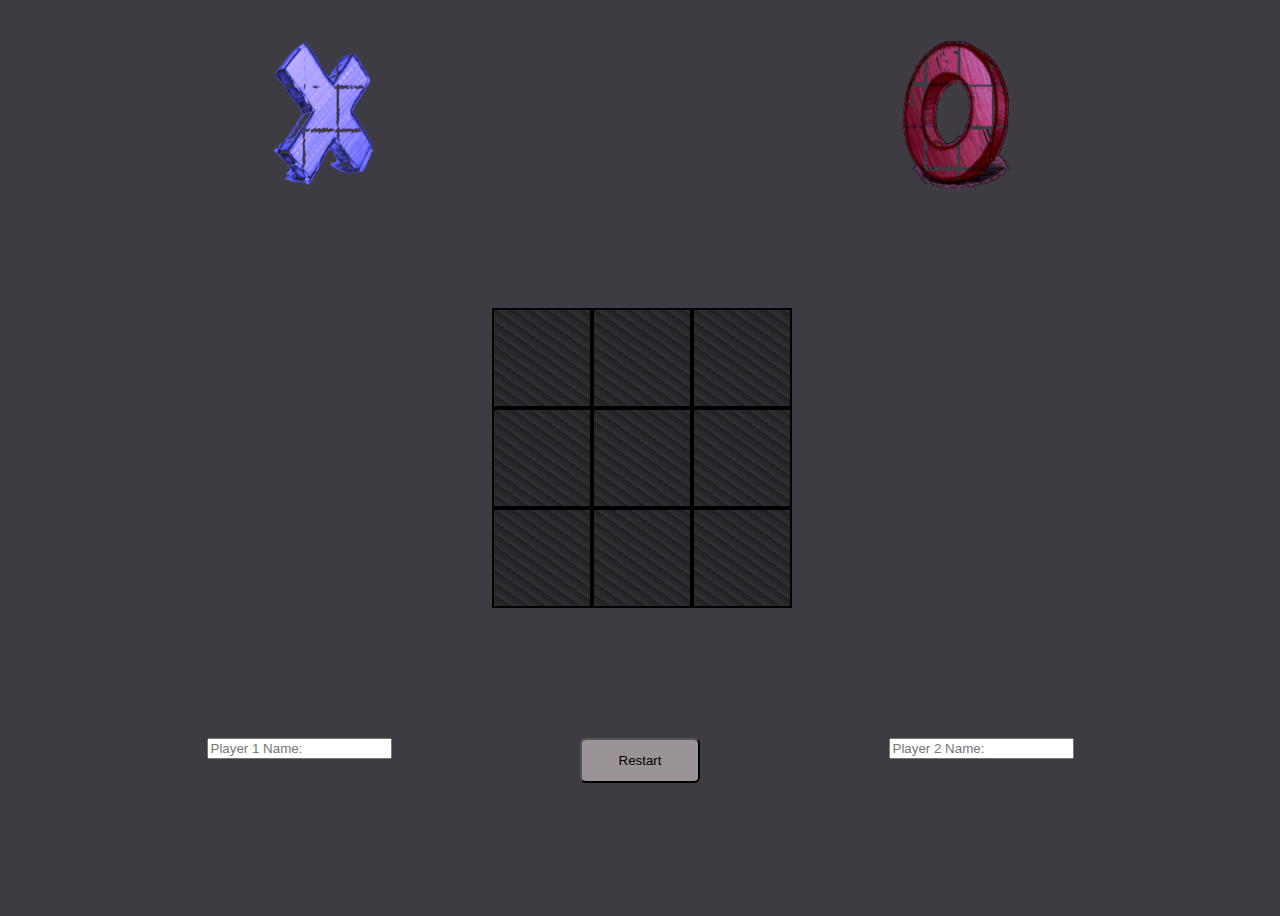
==== index.html @ b8f0bccf "updated version" ====
<!DOCTYPE html>
<html lang="en">
<head>
  <meta charset="UTF-8">
  <meta name="viewport" content="width=device-width, initial-scale=1.0">
  <meta http-equiv="X-UA-Compatible" content="ie=edge">
  <title>Tik Tak Toe</title>
  <link rel="stylesheet" href="CSS/game.css">
  <script src="JS/jquery.js"></script>
  <script src="JS/logic.js"></script>
  <script src="JS/dom.js"></script>
</head>


<body>
  <div class= 'container'>

    <div class = 'box1'>
      <div class= 'xBox'>
        <img id= 'x'src="IMG/X.png" alt="x" width = "150" height = "150" "photo">
      </div>
      <div class = 'box1'>
        <h1 class= WINNER>  </h1>
      </div>
      <div class= 'oBox'>
        <img id= 'O'src="IMG/O.png" alt="o" width = "150" height = "150" "photo">
      </div>
    </div>

    <div class='gamebox' id='board'>

      <button class="cell" id='cell0'></button>
      <button class="cell" id='cell1'></button>
      <button class="cell" id='cell2'></button>
      <button class="cell" id='cell3'></button>
      <button class="cell" id='cell4'></button>
      <button class="cell" id='cell5'></button>
      <button class="cell" id='cell6'></button>
      <button class="cell" id='cell7'></button>
      <button class="cell" id='cell8'></button>

    </div>


    <div class= 'box3'>
      <div class='player1Name'>
        <div class = 'player1'>
          <input type="text" placeholder='Player 1 Name:'>
        </div>
        <h2 id='#player1Name'> </h2>
      </div>
      <div>
        <button class='restart'> Restart </button>
      </div>
      <div class='player2Name'>
        <div class = 'player2'>
          <input type="text" placeholder='Player 2 Name:'>
        </div>
        <h2>  </h2>
      </div>
    </div>
  </div>

</body>
</html>
---- CSS/game.css ----
/* * {
  border: 1px solid white;
} */
body{
  background-color: rgb(62, 60, 66)

}
.container {
 display: flex;
 flex-direction: column;
 height:100vh;
 background-color: rgb(62, 60, 66)
}

.box1{
  display: flex;
  height: 20vh;
  text-align: center;

}
.xBox{
  flex: 2;
  padding: 30px 0px 0px 0px;
}

.oBox{
  flex: 2;
  padding: 30px 0px 0px 0px;
}


.WINNER{
  flex: 5;
  margin: 0 auto;
  font-size: 80px;
  color: rgb(247 235 235 / 50%);
  padding: 25px 0px 0px 0px;
}


.gamebox {
display: grid;
height:60%;
width: 99vw;
height: 60vh;
justify-content: center;
align-content: center;
grid-template-columns: repeat(3,auto)
}

.cell {
  width: 100px;
  height:100px;
  /* background-color: white; */
  border:2px black solid;
  background: repeating-linear-gradient(
  35deg,
  rgba(0, 0, 0, 0.2),
  rgba(0, 0, 0, 0.5) 10px,
  rgba(0, 0, 1, 0.3) 3px,
  rgba(0, 0, 0, 0.5) 10px)

}

#xBox{
  flex: 3;

}
#playBox{
  flex: 3;
}
#oBox{
  flex: 3;
}

.box3{
 display: flex;
 height:10%;
 padding:10px;
}
.player1Name{
  flex: 3;
  height: 40px;
  border-radius: 6px;
  text-align: center;

}
.player2Name{
  flex: 3;
  height: 40px;
  border-radius: 6px;
  text-align: center;
}

/* .player1{
  width: 120px;
  height:45px;
  border-radius: 6px;
  flex: 3;
  background-color: rgb(247 235 235 / 50%)

}
.player2{
  width: 120px;
  height:45px;
  border-radius: 6px;
  flex: 3;
  background-color: rgb(247 235 235 / 50%) */

/* } */
.restart{
  width: 120px;
  height:45px;
  border-radius: 6px;
  flex: 3;
  background-color: rgb(247 235 235 / 50%)
}

.Xcolor {
  background-color : #445ac1;
  font-size:85px;
  text-align:center;


}

.Ocolor {
  background-color: #751230;
  font-size:85px;
  text-align:center;

}


/* background-image: url('../IMG/O.png');
background-size:cover;
width: 100px;
height: 100px;
margin: 0 auto; */
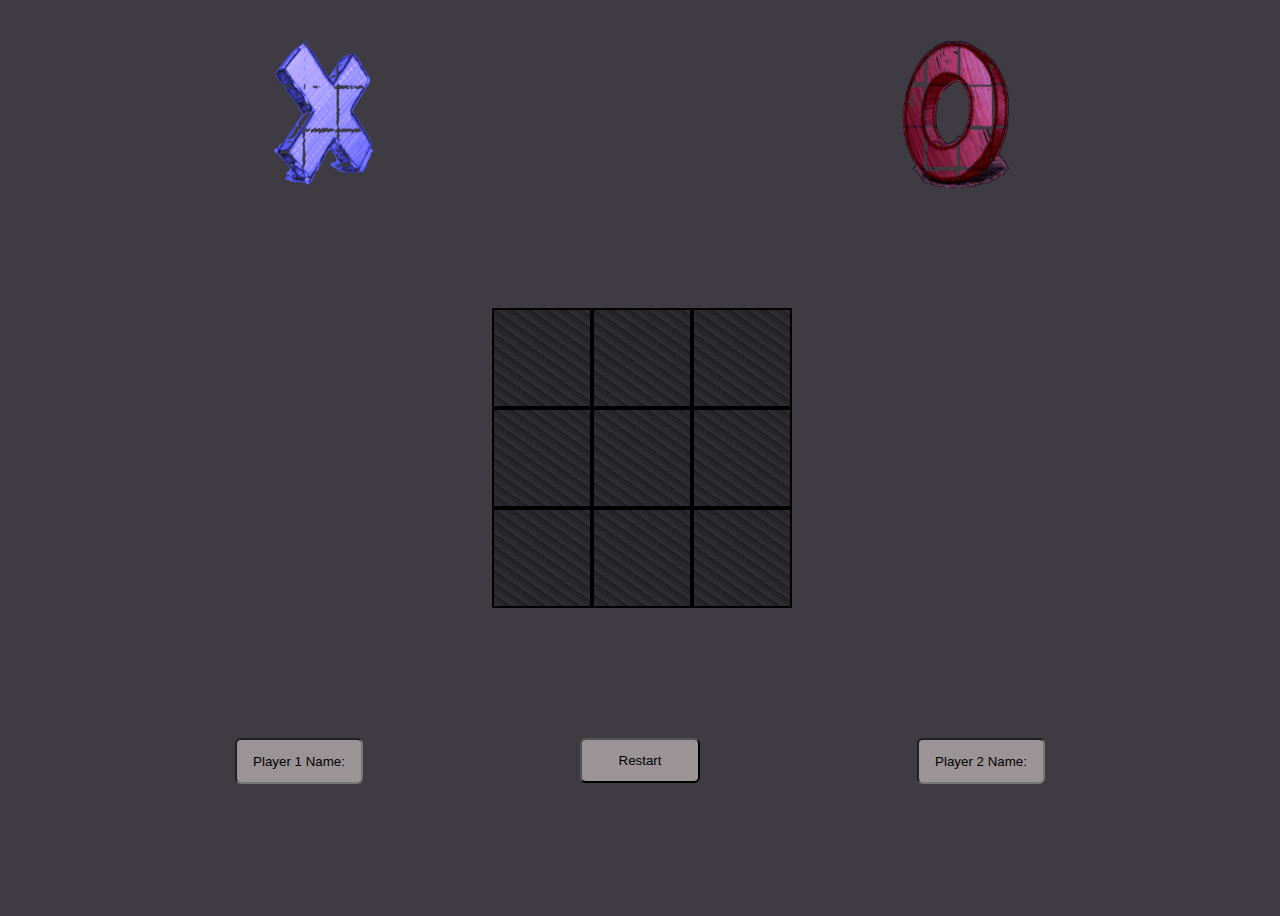
==== commit 173976de: "updated HTML,CSS" ====
--- a/index.html
+++ b/index.html
@@ -44,19 +44,19 @@
 
     <div class= 'box3'>
       <div class='player1Name'>
-        <div class = 'player1'>
-          <input type="text" placeholder='Player 1 Name:'>
+        <div class= 'player1'>
+          <input class='placeHold1' type="text" placeholder= 'Player 1 Name:'>
         </div>
-        <h2 id='#player1Name'> </h2>
+        <!-- <h2 id='#player1Name'> </h2> -->
       </div>
       <div>
         <button class='restart'> Restart </button>
       </div>
       <div class='player2Name'>
         <div class = 'player2'>
-          <input type="text" placeholder='Player 2 Name:'>
+          <input class='placeHold1' type="text" placeholder='Player 2 Name:'>
         </div>
-        <h2>  </h2>
+        <!-- <h2>  </h2> -->
       </div>
     </div>
   </div>
--- a/CSS/game.css
+++ b/CSS/game.css
@@ -95,19 +95,36 @@
 /* .player1{
   width: 120px;
   height:45px;
-  border-radius: 6px;
-  flex: 3;
+  /* border-radius: 6px;*/
+  /* flex: 3;
   background-color: rgb(247 235 235 / 50%)
 
 }
-.player2{
-  width: 120px;
+.player2{ */
+  /* width: 120px;
   height:45px;
   border-radius: 6px;
   flex: 3;
   background-color: rgb(247 235 235 / 50%) */
 
 /* } */
+.placeHold1{
+  width: 120px;
+  height:40px;
+  border-radius: 6px;
+  flex: 3;
+  text-color: black;
+  background-color: rgb(247 235 235 / 50%)
+
+}
+::placeholder{
+  color:black;
+  text-align: center;
+}
+
+input {
+    text-align: center;
+}
 .restart{
   width: 120px;
   height:45px;
@@ -132,6 +149,7 @@
 }
 
 
+
 /* background-image: url('../IMG/O.png');
 background-size:cover;
 width: 100px;
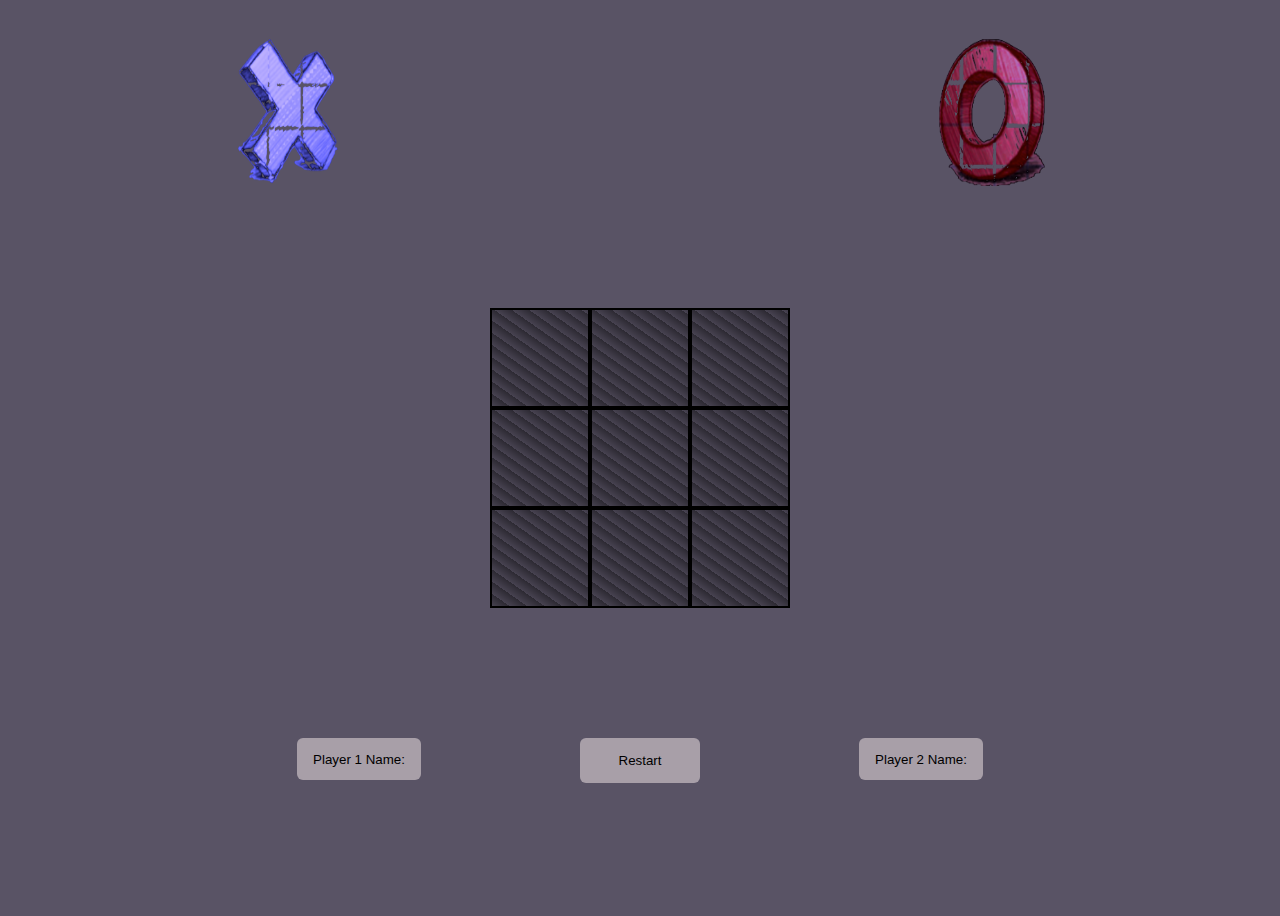
==== commit 4dd82d01: "Updated CSS" ====
--- a/index.html
+++ b/index.html
@@ -47,7 +47,6 @@
         <div class= 'player1'>
           <input class='placeHold1' type="text" placeholder= 'Player 1 Name:'>
         </div>
-        <!-- <h2 id='#player1Name'> </h2> -->
       </div>
       <div>
         <button class='restart'> Restart </button>
@@ -56,7 +55,6 @@
         <div class = 'player2'>
           <input class='placeHold1' type="text" placeholder='Player 2 Name:'>
         </div>
-        <!-- <h2>  </h2> -->
       </div>
     </div>
   </div>
--- a/CSS/game.css
+++ b/CSS/game.css
@@ -1,51 +1,54 @@
-/* * {
-  border: 1px solid white;
-} */
 body{
-  background-color: rgb(62, 60, 66)
+  background-color: rgb(89 83 101);
 
 }
+
 .container {
- display: flex;
- flex-direction: column;
- height:100vh;
- background-color: rgb(62, 60, 66)
+  display: flex;
+  flex-direction: column;
+  height:100vh;
+  max-width: 80vw;
+  background-color: rgb(89 83 101);
+  margin: 0 auto;
 }
 
 .box1{
   display: flex;
+  align-items: center;
+  justify-content: space-evenly;
   height: 20vh;
   text-align: center;
 
 }
 .xBox{
-  flex: 2;
+  flex: 1;
   padding: 30px 0px 0px 0px;
+  max-width: fit-content;
 }
 
 .oBox{
-  flex: 2;
+  flex: 1;
   padding: 30px 0px 0px 0px;
+  max-width: fit-content;
 }
 
 
 .WINNER{
-  flex: 5;
+  flex: 3;
   margin: 0 auto;
-  font-size: 80px;
+  font-size: 67px;
+  width: 30vw;
   color: rgb(247 235 235 / 50%);
   padding: 25px 0px 0px 0px;
 }
 
 
 .gamebox {
-display: grid;
-height:60%;
-width: 99vw;
-height: 60vh;
-justify-content: center;
-align-content: center;
-grid-template-columns: repeat(3,auto)
+  display: grid;
+  height: 60vh;
+  justify-content: center;
+  align-content: center;
+  grid-template-columns: repeat(3,auto)
 }
 
 .cell {
@@ -62,29 +65,20 @@
 
 }
 
-#xBox{
-  flex: 3;
-
-}
-#playBox{
-  flex: 3;
-}
-#oBox{
-  flex: 3;
-}
-
 .box3{
  display: flex;
  height:10%;
  padding:10px;
 }
+
 .player1Name{
   flex: 3;
   height: 40px;
   border-radius: 6px;
   text-align: center;
+  border: none;
+}
 
-}
 .player2Name{
   flex: 3;
   height: 40px;
@@ -92,31 +86,17 @@
   text-align: center;
 }
 
-/* .player1{
-  width: 120px;
-  height:45px;
-  /* border-radius: 6px;*/
-  /* flex: 3;
-  background-color: rgb(247 235 235 / 50%)
-
-}
-.player2{ */
-  /* width: 120px;
-  height:45px;
-  border-radius: 6px;
-  flex: 3;
-  background-color: rgb(247 235 235 / 50%) */
-
-/* } */
 .placeHold1{
   width: 120px;
   height:40px;
   border-radius: 6px;
   flex: 3;
-  text-color: black;
+  color: black;
+  border: none;
   background-color: rgb(247 235 235 / 50%)
 
 }
+
 ::placeholder{
   color:black;
   text-align: center;
@@ -125,12 +105,14 @@
 input {
     text-align: center;
 }
+
 .restart{
   width: 120px;
   height:45px;
   border-radius: 6px;
   flex: 3;
-  background-color: rgb(247 235 235 / 50%)
+  background-color: rgb(247 235 235 / 50%);
+  border: none;
 }
 
 .Xcolor {
@@ -148,10 +130,3 @@
 
 }
 
-
-
-/* background-image: url('../IMG/O.png');
-background-size:cover;
-width: 100px;
-height: 100px;
-margin: 0 auto; */
